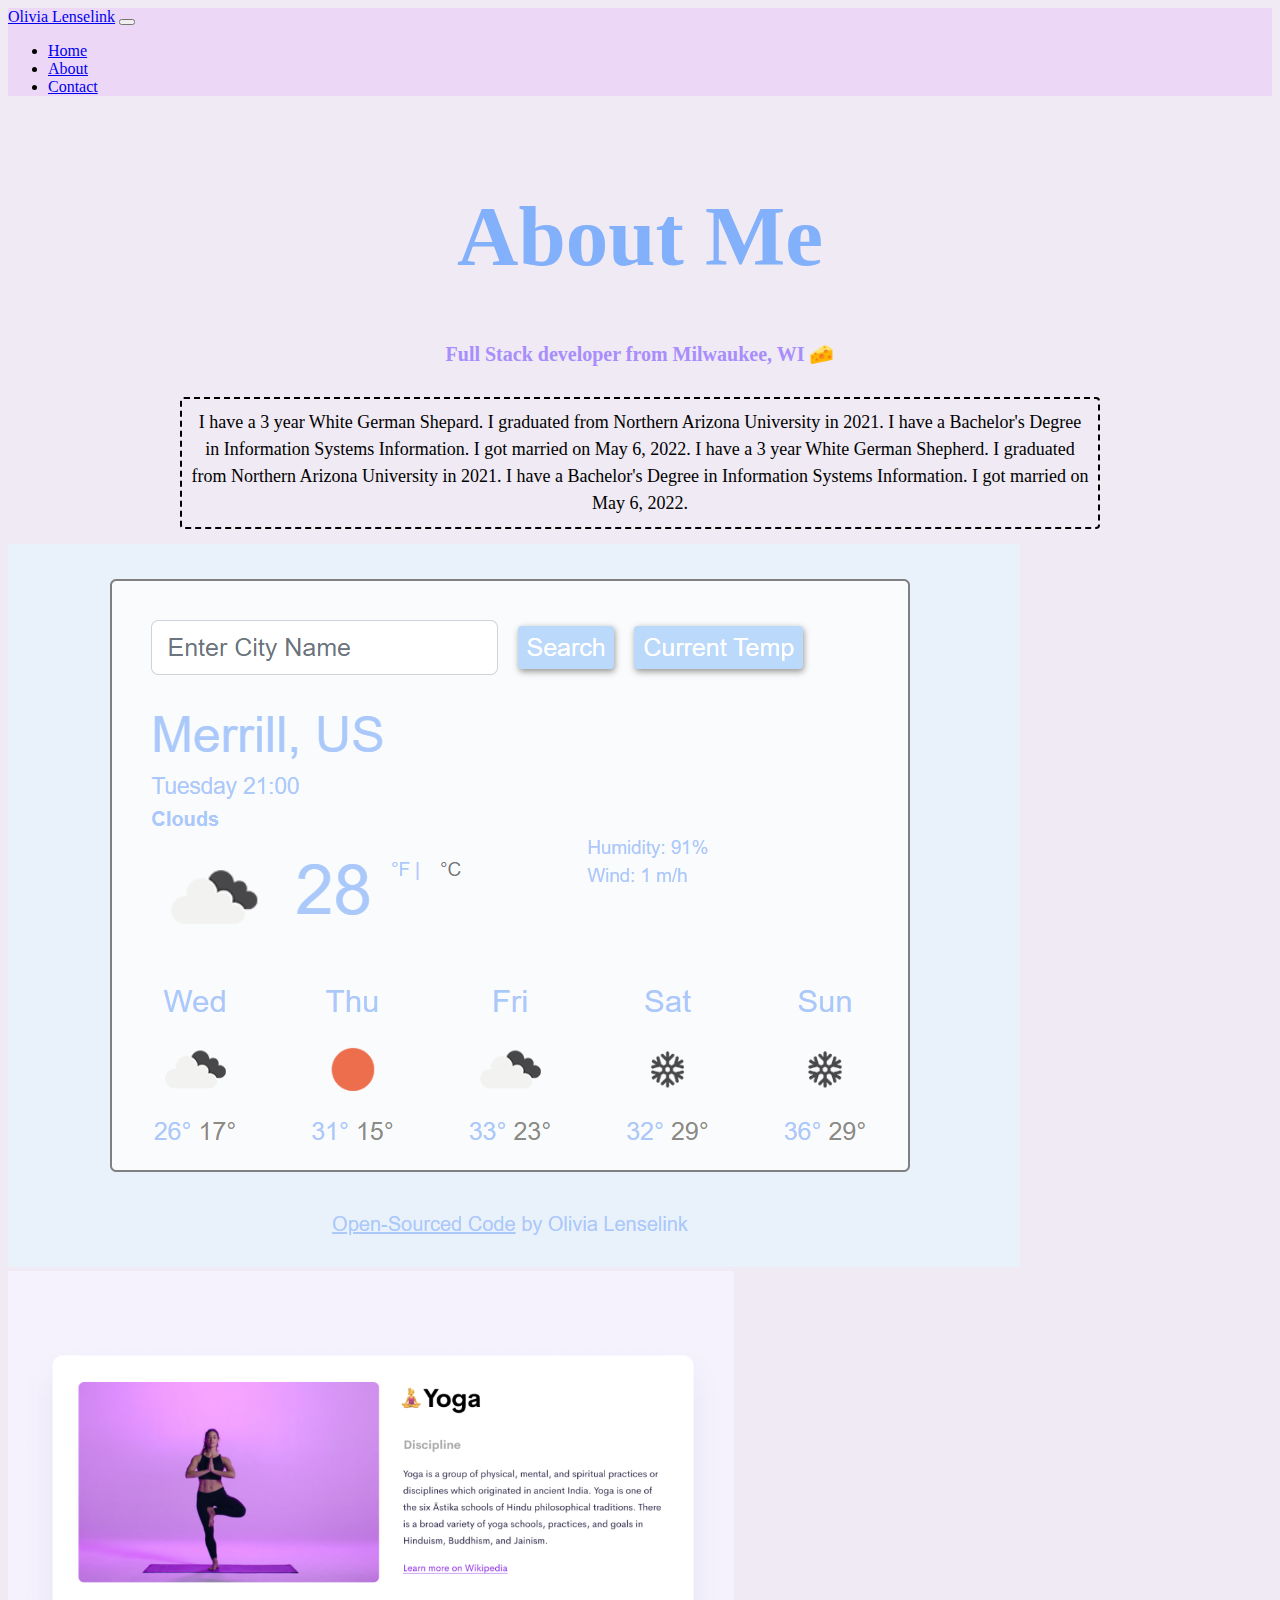
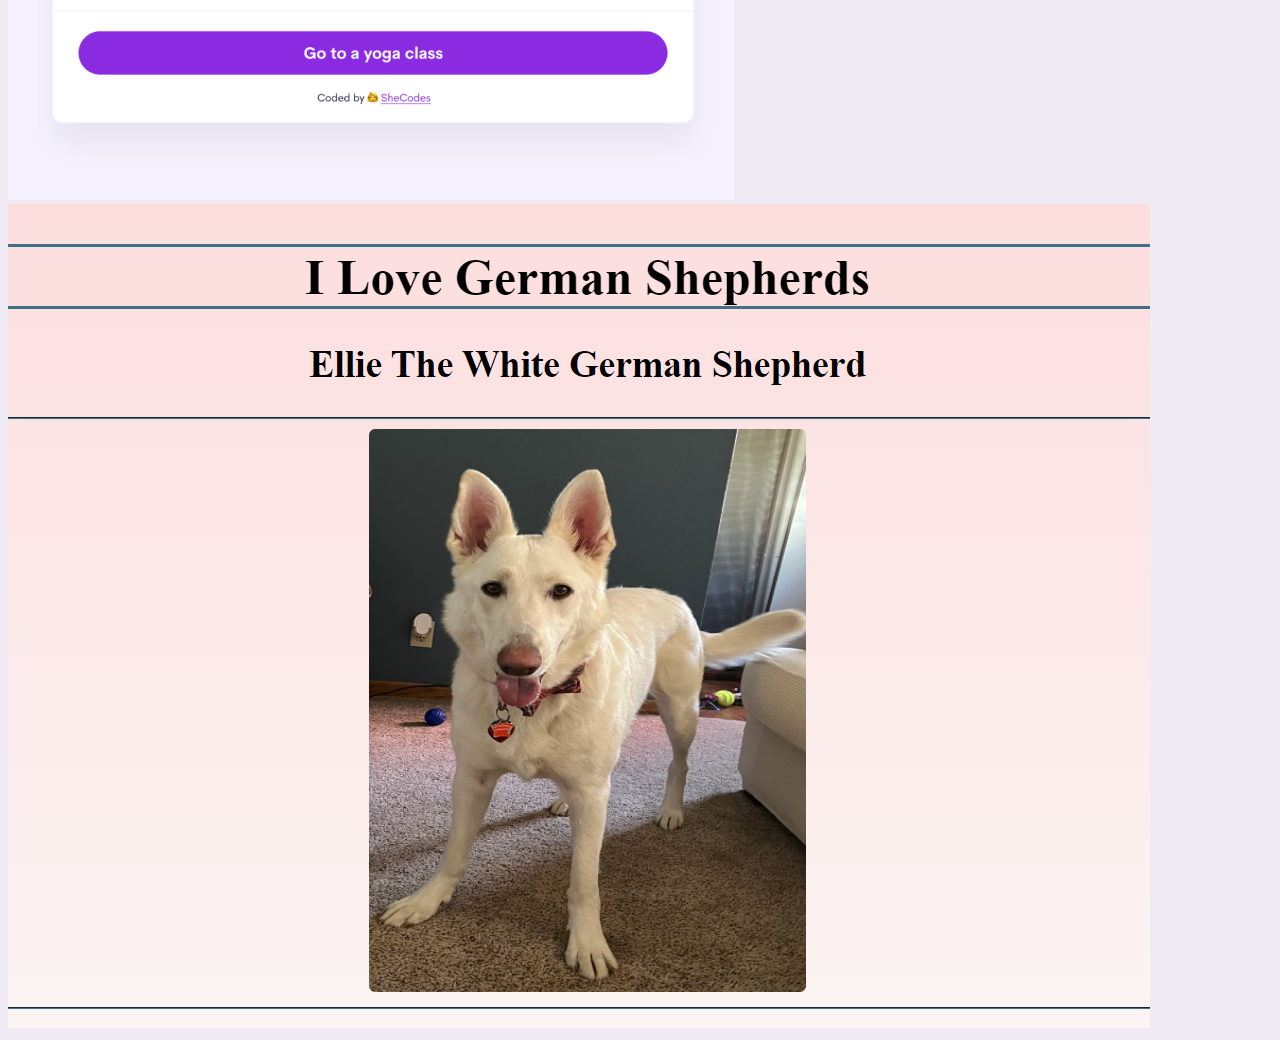
==== about.html @ b5f416d6 "Added about page" ====
<!DOCTYPE html>
<html lang="en">
  <head>
    <meta charset="UTF-8" />
    <meta name="viewport" content="width=device-width, initial-scale=1.0" />
    <meta http-equiv="X-UA-Compatible" content="ie=edge" />
    <script src="https://cdn.jsdelivr.net/npm/bootstrap@5.2.3/dist/js/bootstrap.bundle.min.js" integrity="sha384-kenU1KFdBIe4zVF0s0G1M5b4hcpxyD9F7jL+jjXkk+Q2h455rYXK/7HAuoJl+0I4" crossorigin="anonymous"></script>
<link href="https://cdn.jsdelivr.net/npm/bootstrap@5.2.3/dist/css/bootstrap.min.css" rel="stylesheet" integrity="sha384-rbsA2VBKQhggwzxH7pPCaAqO46MgnOM80zW1RWuH61DGLwZJEdK2Kadq2F9CUG65" crossorigin="anonymous">
    <link href="index.css" rel="stylesheet" type="text/css" />
    <title>About Olivia Lenselink</title>
  </head>
  <body>
      <nav class="navbar sticky-top navbar-expand-lg navbar-light pe-4 ps-4" style="background-color: 
      #edd7f7;">
          <a class="navbar-brand" href="index.html">Olivia Lenselink</a>
          <button class="navbar-toggler" type="button" data-bs-toggle="collapse" data-bs-target="#navbarNav" aria-controls="navbarNav" aria-expanded="false" aria-label="Toggle navigation">
            <span class="navbar-toggler-icon"></span>
          </button>
        
          <div class="collapse navbar-collapse" id="navbarNav">
            <ul class="navbar-nav mr-auto">
              <li class="nav-item active">
                <a class="nav-link" href="index.html">Home</a>
              </li>
              <li class="nav-item">
                  <a class="nav-link" href="about.html">About</a>
                </li>
              <li class="nav-item">
                    <a class="nav-link" href="about.html#contactme">Contact</a>
                  </li>
            </ul>
          </div>
        </nav>
      </br>
    <h1 class = "aboutme">
      About Me
    </h1>
    <h2 class = "subabout"> Full Stack developer from Milwaukee, WI 🧀 </h2>
    </div>
    <div class = "about-para">
    <p>
      I have a 3 year White German Shepard.
      I graduated from Northern Arizona University in 2021.
      I have a Bachelor's Degree in Information Systems Information.
      I got married on May 6, 2022. I have a 3 year White German Shepherd.
      I graduated from Northern Arizona University in 2021.
      I have a Bachelor's Degree in Information Systems Information.
      I got married on May 6, 2022.
    </p>
    </div>
    <div class = "container">
    <div class = "row">
       <div class="col-md-4 text-center"> <img src = "images/Weather_App_SC.PNG" class = "img-fluid p-2 rounded border""> </div>
        <div class="col-md-4 text-center"> <img src = "images/yoga_SC_Resized.png" class = "img-fluid p-2 rounded border""> </div>
       <div class="col-md-4 text-center"> <img src = "images/Ellie_Project_SC.png" class = "img-fluid p-2 rounded border""> </div>
    </div>
---- index.css ----
body {
  margin: 20 auto;
  background-color: #efeaf3;
}

:root {
  --heading-color: #82b0fa;
  --subhead-color: #a88dfc;
  --paragraph-border: 2px dashed black;
}

.links {
  display: flex;
  justify-content: center;
}

.contact-link a {
  text-align: center;
  background-color: var(--subhead-color);
  border: solid #82b0fa;
  font-size: 20px;
  font-weight: bold;
  color: black;
  border-radius: 4px;
  padding: 15px;
  text-decoration: none;
  margin: 15px;
}

.about-link a {
  /* text-align: center; */
  background-color: var(--heading-color);
  border: solid #a88dfc;
  font-size: 20px;
  font-weight: bold;
  color: black;
  border-radius: 4px;
  padding: 15px;
  text-decoration: none;
  margin: 15px;
}

h1 {
  text-align: center;
  color: var(--heading-color);
  font-size: 45px;
}

h2 {
  text-align: center;
  color: var(--subhead-color);
  font-size: 25px;
}

.return {
  text-align: center;
}

.return a {
  color: var(--subhead-color);
}

#contactme {
  text-align: center;
  font-size: 45px;
  color: var(--heading-color);
  line-height: 35px;
}

#email a {
  text-align: center;
  font-size: 20px;
  text-decoration: none;
  color: var(--subhead-color);
  line-height: 20px;
}

#email:hover {
  text-decoration: underline;
}

#email:visited {
  color: black;
}

p {
  padding: 20px;
  font-size: 18px;
  line-height: 1.5;
  text-align: center;
  border: var(--paragraph-border);
  border-radius: 4px;
  padding: 10px 8px;
  max-width: 900px;
  margin: 15px;
}

.about-para {
  display: flex;
  justify-content: center;
}

.aboutme {
  color: var(--heading-color);
  font-size: 85px;
}

.subabout {
  color: var(--subhead-color);
  font-size: 20px;
}

.name {
  font-size: 70px;
}

.app-title {
  font-size: 30px;
  font-weight: 20px;
}

.weather-link a {
  text-align: center;
  background-color: var(--heading-color);
  border: solid #a88dfc;
  font-size: 15px;
  font-weight: bold;
  color: black;
  border-radius: 4px;
  padding: 15px;
  text-decoration: none;
  margin: 15px;
}

.gsApp-link a {
  text-align: center;
  background-color: var(--heading-color);
  border: solid #a88dfc;
  font-size: 15px;
  font-weight: bold;
  color: black;
  border-radius: 4px;
  padding: 15px;
  text-decoration: none;
  margin: 15px;
}

.app2-link a {
  text-align: center;
  background-color: var(--heading-color);
  border: solid #a88dfc;
  font-size: 15px;
  font-weight: bold;
  color: black;
  border-radius: 4px;
  padding: 15px;
  text-decoration: none;
  margin: 15px;
}

p2 {
  border: var(--paragraph-border);
  border-radius: 4px;
  padding: 10px 8px;
  line-height: 1.5;
}

.app-description {
  display: flex;
  justify-content: center;
}
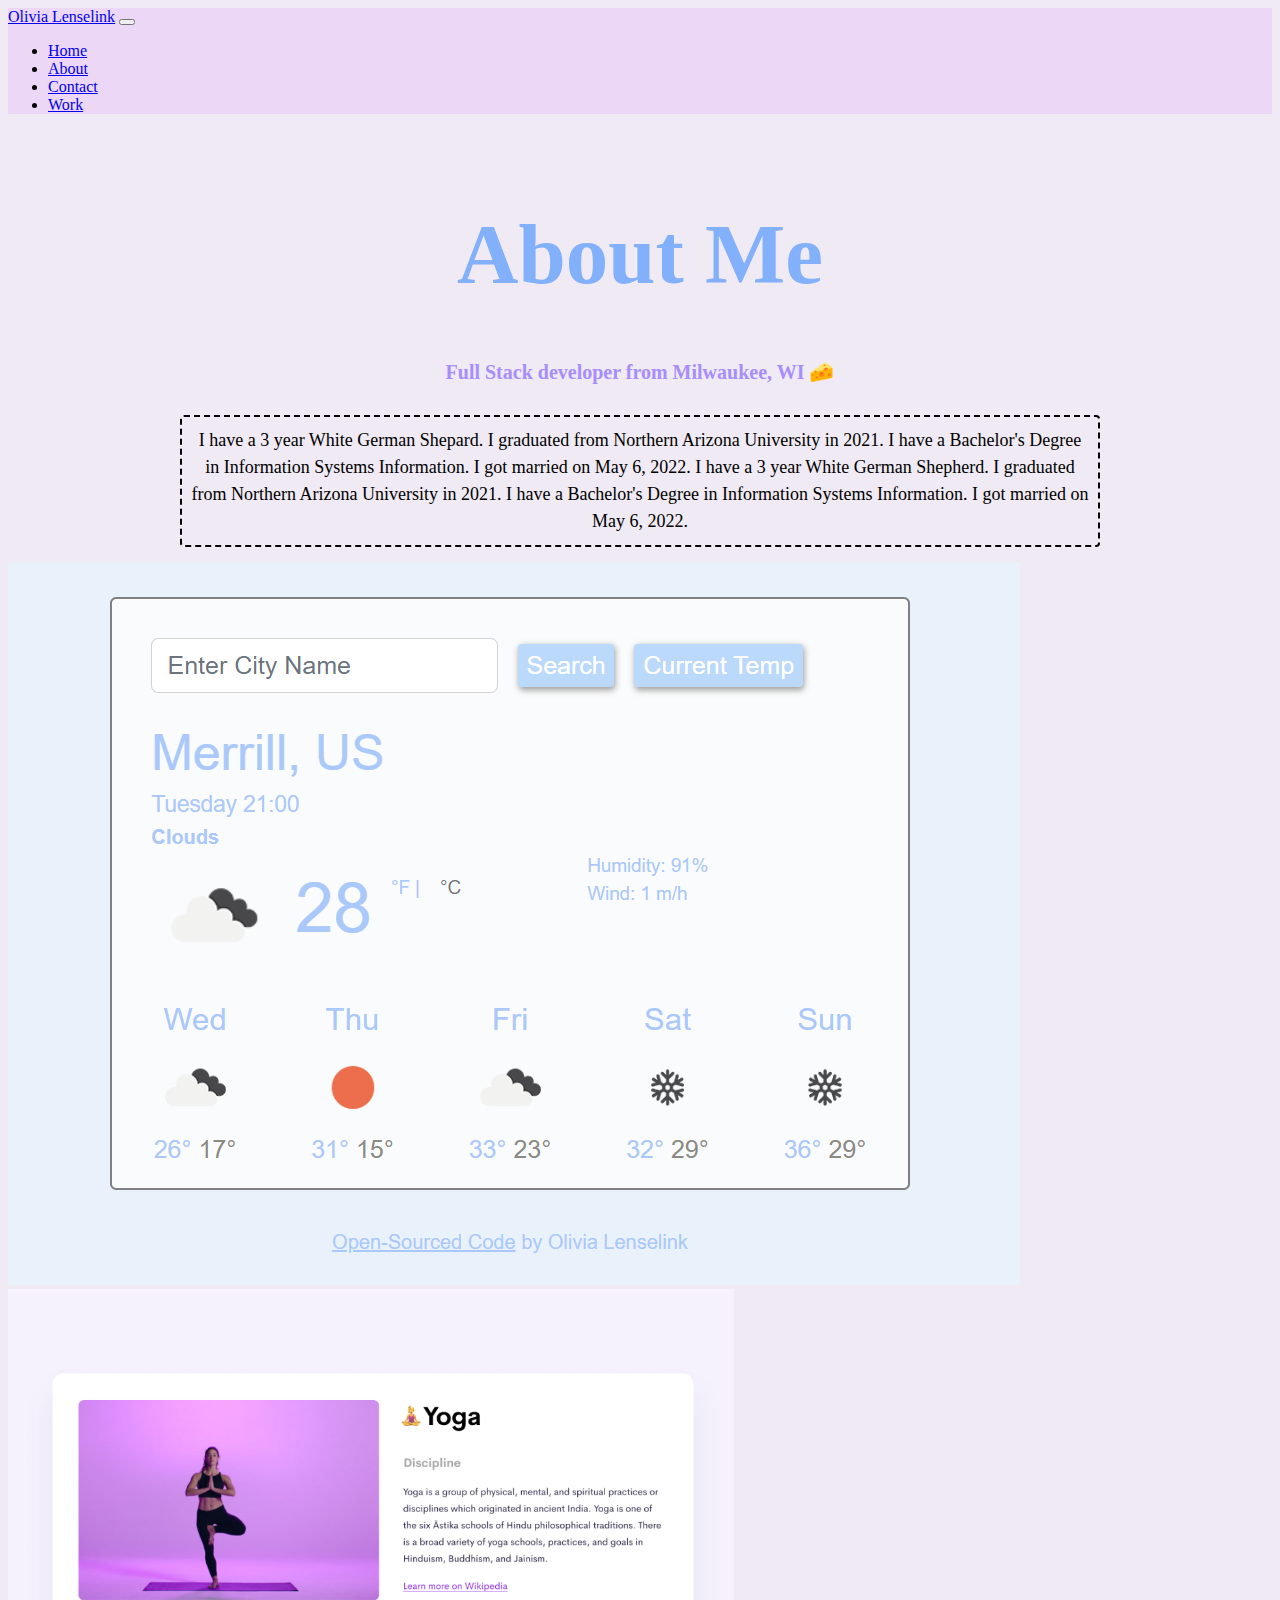
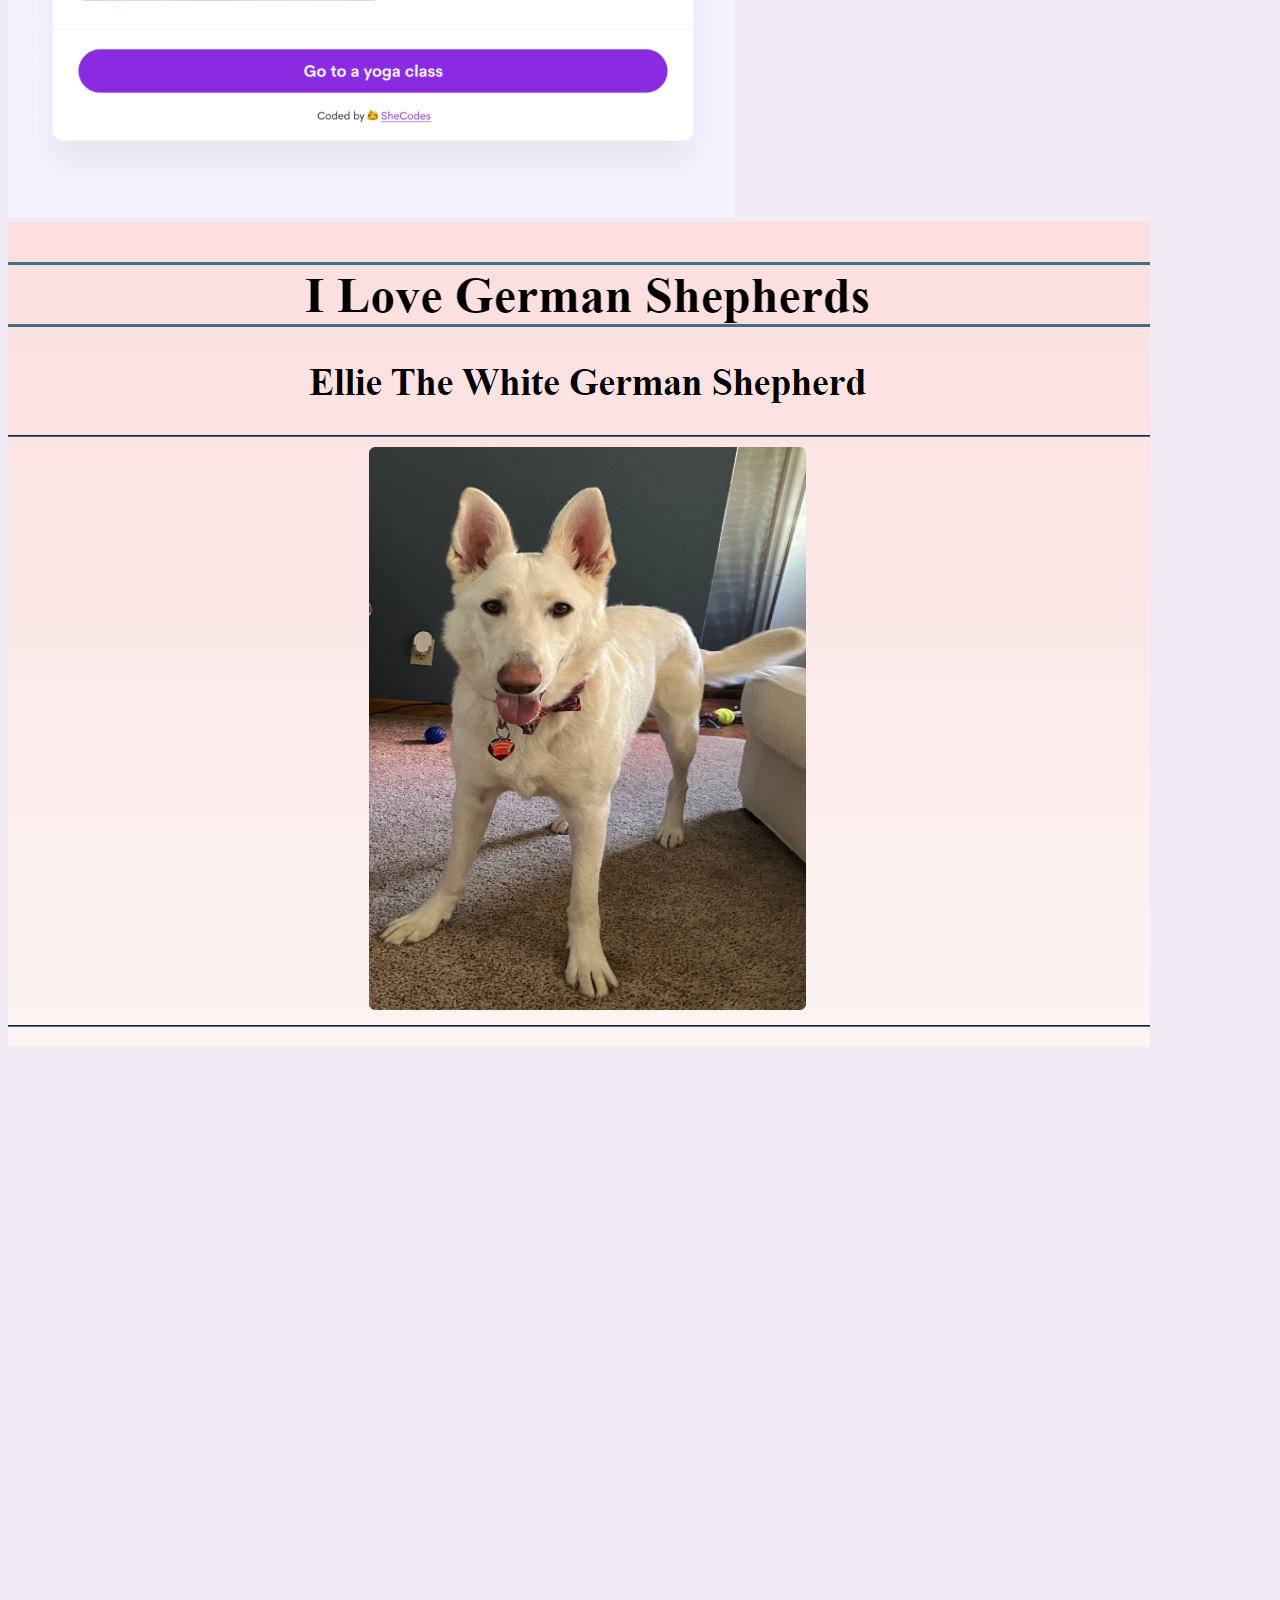
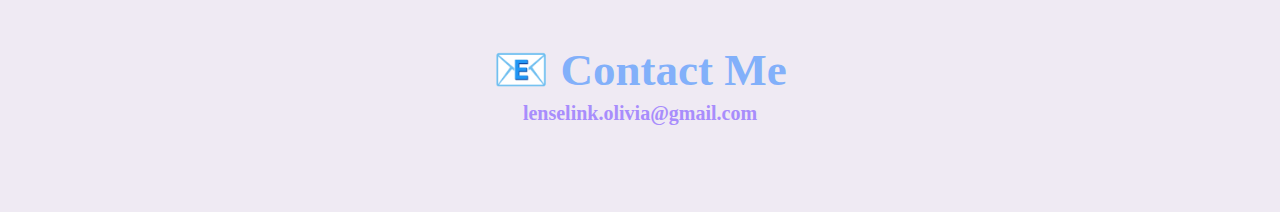
==== commit ae6bc769: "Update about.html" ====
--- a/about.html
+++ b/about.html
@@ -26,8 +26,11 @@
                   <a class="nav-link" href="about.html">About</a>
                 </li>
               <li class="nav-item">
-                    <a class="nav-link" href="about.html#contactme">Contact</a>
+                    <a class="nav-link" href="contact.html">Contact</a>
                   </li>
+                  <li class = "nav-item">
+                    <a class = "nav-link" href = "work.html"> Work</a>
+                </li>
             </ul>
           </div>
         </nav>
@@ -53,4 +56,45 @@
        <div class="col-md-4 text-center"> <img src = "images/Weather_App_SC.PNG" class = "img-fluid p-2 rounded border""> </div>
         <div class="col-md-4 text-center"> <img src = "images/yoga_SC_Resized.png" class = "img-fluid p-2 rounded border""> </div>
        <div class="col-md-4 text-center"> <img src = "images/Ellie_Project_SC.png" class = "img-fluid p-2 rounded border""> </div>
-    </div>+    </div>
+    <footer>
+         </br>
+</br>
+</br>
+</br>
+</br>
+</br>
+</br>
+</br>
+</br>
+</br>
+</br>
+</br>
+</br>
+</br>
+</br>
+</br>
+</br>
+</br>
+</br>
+</br>
+</br>
+</br>
+</br>
+</br>
+</br>
+</br>
+</br>
+</br>
+</br>
+</br>
+</br>
+    <h3 id = "contactme">
+        📧 Contact Me
+        <div id = "email">
+        <a href = "mailto:lenselink.olivia@gmail.com"> lenselink.olivia@gmail.com </a>
+        </div>
+      </h3>
+    </br>
+  </br>
+    </footer>